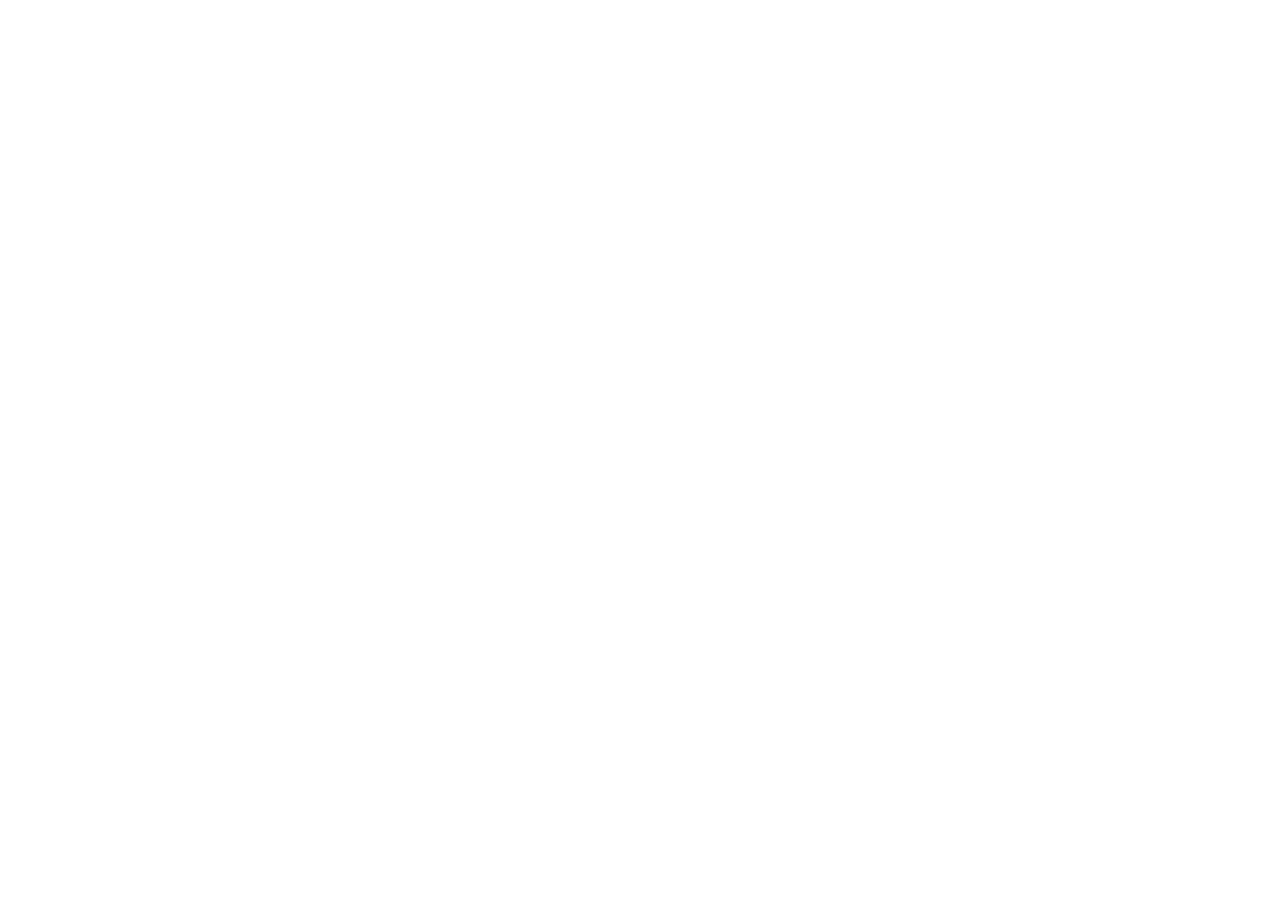
==== 02-Social-links-profile/index.html @ ec5f0486 "Added Basic structure and Initial Css and Assets" ====
<!DOCTYPE html>
<html lang="en">
<head>
    <meta charset="UTF-8">
    <meta name="viewport" content="width=device-width, initial-scale=1.0">
    <title>Social links Profile</title>
</head>
<body>
    
</body>
</html>
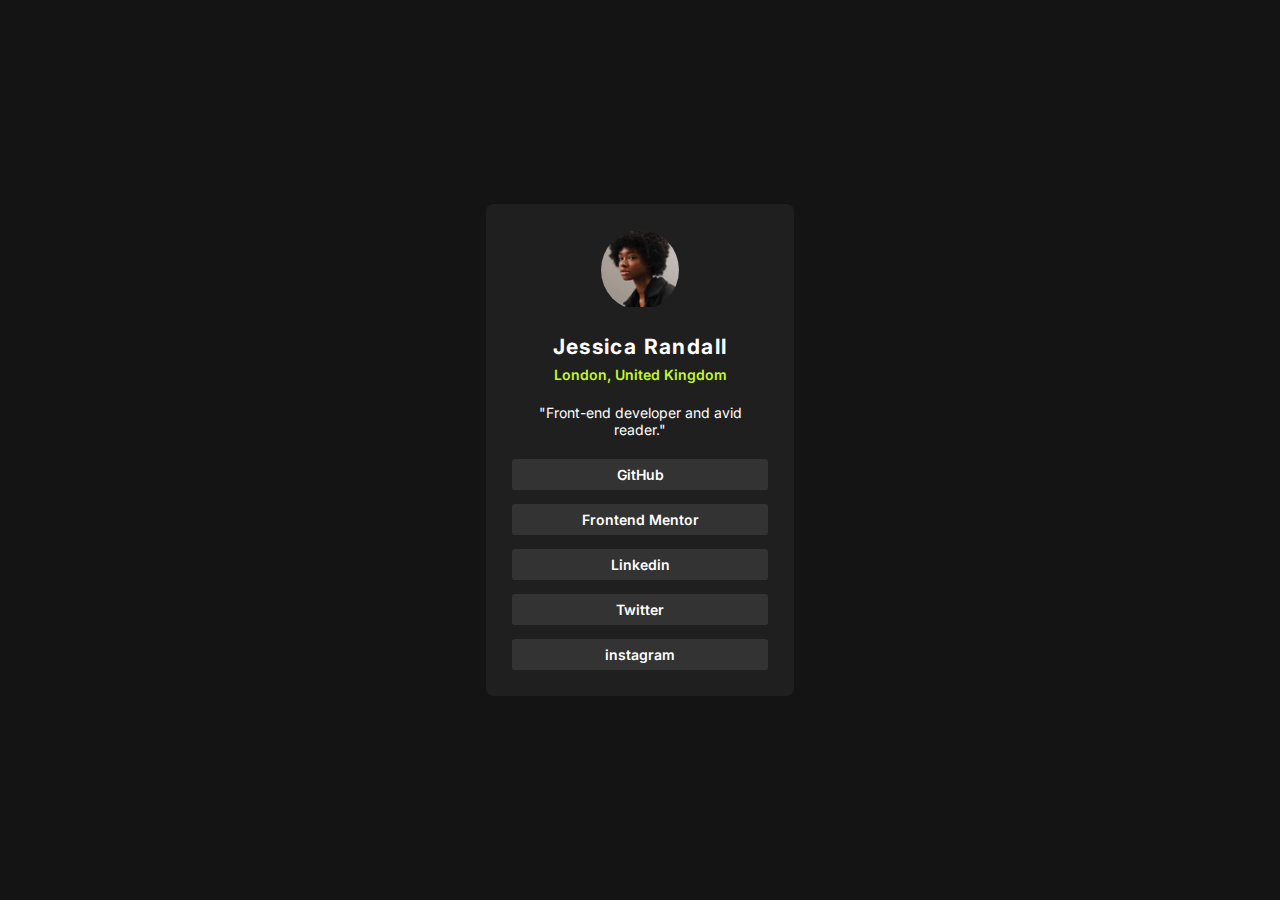
==== commit 0ec12d52: "Added Complete Responsive design(page)" ====
--- a/02-Social-links-profile/index.html
+++ b/02-Social-links-profile/index.html
@@ -3,9 +3,33 @@
 <head>
     <meta charset="UTF-8">
     <meta name="viewport" content="width=device-width, initial-scale=1.0">
+    <link rel="stylesheet" href="style.css">
     <title>Social links Profile</title>
 </head>
 <body>
     
+    <div class="main-container">
+        <div class="profile-container">
+            <div class="image-container">
+                <img src="./Assets/avatar.png" alt="avatar-picture" width="100%">
+            </div>
+
+            <div class="info-container">
+                <h2>Jessica Randall</h2>
+                <p>London, United Kingdom</p>
+            </div>
+
+            <p class="bio">"Front-end developer and avid reader."</p>
+
+            <div class="links-container">
+                <div class="github">GitHub</div>
+                <div class="frontend">Frontend Mentor</div>
+                <div class="linkedin">Linkedin</div>
+                <div class="twitter">Twitter</div>
+                <div class="instagram">instagram</div>
+            </div>
+        </div>
+    </div>
+
 </body>
 </html>--- a/02-Social-links-profile/style.css
+++ b/02-Social-links-profile/style.css
@@ -0,0 +1,74 @@
+@import url('https://fonts.googleapis.com/css2?family=Inter:ital,opsz,wght@0,14..32,100..900;1,14..32,100..900&display=swap');
+
+* {
+    margin: 0%;
+    padding: 0%;
+    box-sizing: border-box;
+    color: hsl(0, 0%, 100%);
+    font-family: "Inter", serif;
+}
+
+body {
+    height: 100vh;
+    background-color: hsl(0, 0%, 8%);
+    display: flex;
+    justify-content: center;
+    align-items: center;
+}
+
+:root {
+    font-size: 14px;
+}
+
+.main-container {
+    width: 22em;
+    background-color: hsl(0, 0%, 12%);
+    padding: 2%;
+    border-radius: 0.5rem;
+    text-align: center;
+}
+
+.image-container {
+    width: 30%;
+    border-radius: 100%;
+    overflow: hidden;
+
+    display: inline-block;
+}
+
+.info-container {
+    margin-block: 1.5rem;
+    font-weight: 600;
+    letter-spacing: 0.1rem;
+}
+
+.info-container p {
+    margin-top: 0.5rem;
+    color: hsl(75, 94%, 57%);
+    letter-spacing: 0;
+}
+
+.bio {
+    margin-bottom: 1.5rem;
+    font-weight: 400;
+}
+
+.links-container {
+    display: flex;
+    flex-direction: column;
+    row-gap: 1rem;
+}
+
+.links-container > div {
+    background-color: hsl(0, 0%, 20%);
+    border-radius: 0.2rem;
+    padding-block: .5rem;
+    font-weight: 600;
+    transition: 0.3s;
+}
+
+.links-container > div:hover {
+    background-color: hsl(75, 94%, 57%);
+    color: hsl(0, 0%, 20%);
+    cursor: pointer;
+}